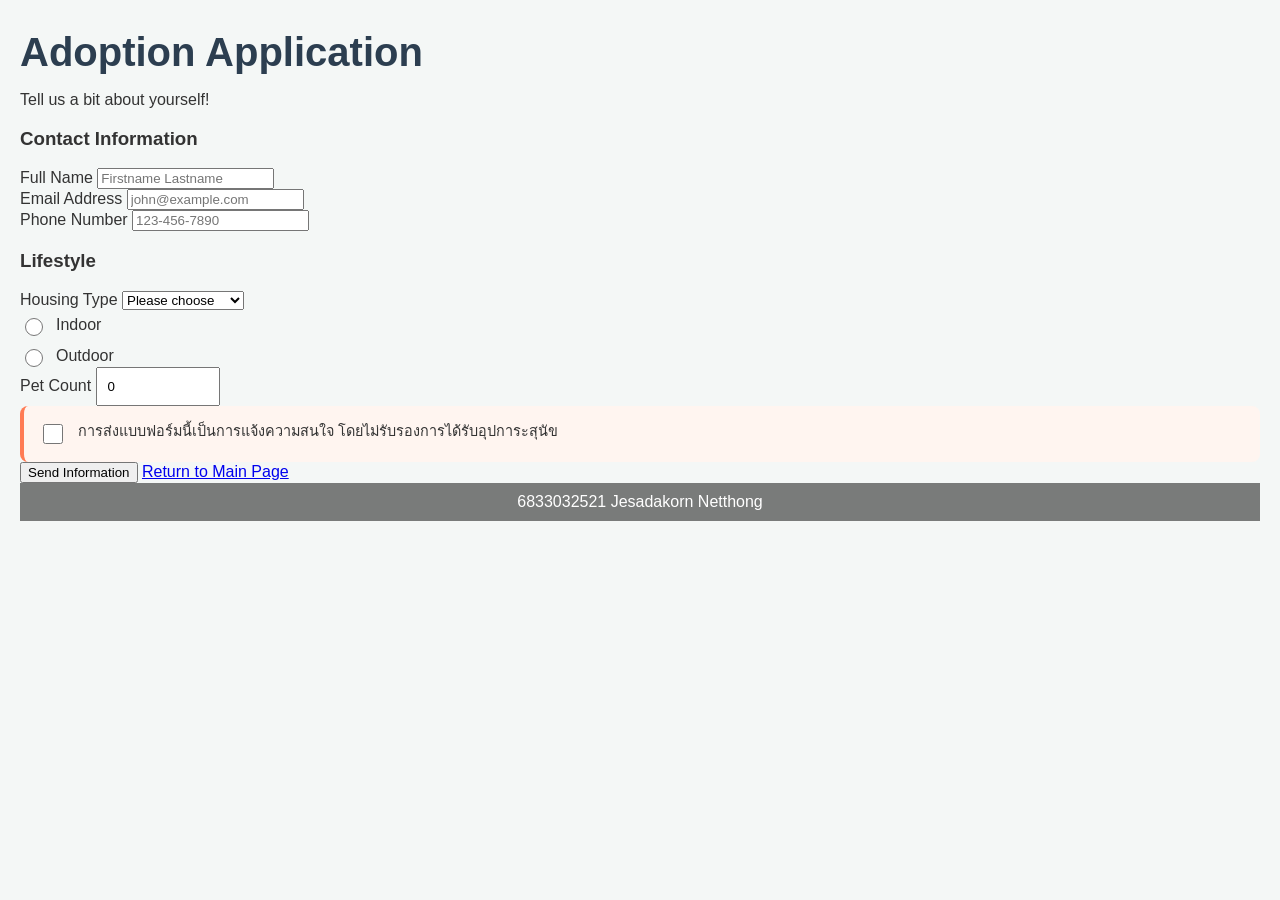
==== adoptme.html @ 49279551 "feat: complete index.html and add adoptme.html" ====
<!DOCTYPE html>
<html lang="en">
<head>
    <meta charset="UTF-8">
    <meta name="viewport" content="width=device-width, initial-scale=1.0">
    <link rel="stylesheet" href="style.css">
    <title>Adopt Me</title>
</head>

<body>
    <div class="form header">
        <h1>Adoption Application</h1>
        <p>Tell us a bit about yourself!</p>
    </div>
    <form id="adoption-form">
        <div class="form-section">
            <h3>Contact Information</h3>
            <div class="input-group">
                <label for="full-name">Full Name</label>
                <input type="text" id="full-name" name="full-name" placeholder="Firstname Lastname" required>
            </div>
            <div class="input-row">
                <div class="input-group">
                    <label for="email">Email Address</label>
                    <input type="email" id="email" name="email" placeholder="john@example.com" required>
                </div>
                <div class="input-group">
                    <label for="phone">Phone Number</label>
                    <input type="tel" id="phone" name="phone" placeholder="123-456-7890" required>
                </div>
            </div>
        </div>

        <div class="form-section">
            <h3>Lifestyle</h3>
            <div class="input-group">
                <label for="housing">Housing Type</label>
                <select id="housing" name="housing" required>
                    <option value="">Please choose</option>
                    <option value="detached">Detached House</option>
                    <option value="townhouse">Townhouse</option>
                    <option value="condo">Condominium</option>
                    <option value="others">Others</option>
                </select>
            </div>

            <div class="input-group">
                <div class="radio-group">
                    <label class="radio-label">
                        <input type="radio" name="living-style" value="indoor" required>Indoor
                    </label>
                    <label class="radio-label">
                        <input type="radio" name="living-style" value="outdoor">Outdoor
                    </label>
                </div>
            </div>

            <div class="input-group">
                <label for="pet-count">Pet Count</label>
                <input type="number" id="pet-count" name="pet-count" min="0" value="0" required>
            </div>
        </div>

        <div class="form-section">
            <div class="checkbox-group">
                <input type="checkbox" id="agreement" name="agreement" required>
                <label for="agreement">การส่งแบบฟอร์มนี้เป็นการแจ้งความสนใจ โดยไม่รับรองการได้รับอุปการะสุนัข</label>
            </div>
        </div>

        <button type="submit" class="submit-btn">Send Information</button>
            <a href="index.html" class="back-link">Return to Main Page</a>
    </form>

    <div class="bottom-mid">6833032521 Jesadakorn Netthong</div>
</body>

</html>
---- style.css ----
body {
    font-family: 'Segoe UI', Tahoma, Geneva, Verdana, sans-serif;
    background-color: #f4f7f6;
    margin: 0;
    padding: 20px;
    color: #333;
}

.profile-container {
    max-width: 1000px;
    margin: 0 auto;
    background: #fff;
    border-radius: 15px;
    padding: 20px;
    box-shadow: 0 4px 15px rgba(0,0,0,0.1);
    display: grid;
    grid-template-columns: 1fr 1fr;
    gap: 20px;
    padding: 10px;
}

.profile {
    background: white;
    border-radius: 12px;
    overflow: hidden;
    border: 1px solid #eee;
    display: flex;
    flex-direction: column;
}

.image-section {
    flex: 1;
    min-width: 300px;
}

.image-section img {
    width: 100%;
    height: 100%;
    object-fit: cover;
}

.info-section {
    flex: 1;
    padding: 30px;
    min-width: 300px;
}

.tag {
    background-color: #ffe8d6;
    color: #d4a373;
    padding: 5px 12px;
    border-radius: 20px;
    font-size: 0.8rem;
    font-weight: bold;
    text-transform: uppercase;
}

h1 {
    margin: 10px 0;
    color: #2c3e50;
    font-size: 2.5rem;
}

.stats-grid {
    display: grid;
    grid-template-columns: 1fr 1fr;
    gap: 15px;
    margin: 20px 0;
}

.stat-item {
    border-bottom: 1px solid #eee;
    padding-bottom: 5px;
}

.stat-label {
    font-size: 0.8rem;
    color: #888;
    display: block;
}

.stat-value {
    font-weight: bold;
    color: #444;
}

.description {
    line-height: 1.6;
    color: #666;
    margin-bottom: 25px;
}

.adopt-btn {
    display: block;
    text-align: center;
    background-color: #ff7b54;
    color: white;
    text-decoration: none;
    padding: 15px;
    border-radius: 8px;
    font-weight: bold;
    transition: background 0.3s;
}

.adopt-btn:hover {
    background-color: #e86a43;
}

@media (max-width: 600px) {
    .profile-container { flex-direction: column; }
}

.bottom-left {
    position: fixed;
    bottom: 0;
    left: 0;
    padding: 10px;
    background-color: rgba(0, 0, 0, 0.5);
    color: white;
}

.bottom-mid {
    position: relative;
    bottom: 0;
    text-align: center;
    padding: 10px;
    background-color: rgba(0, 0, 0, 0.5);
    color: white;
}

.radio-group {
    display: flex;
    flex-direction: column;
    gap: 10px;
    margin-top: 5px;
}

.radio-label {
    display: flex;
    align-items: center;
    gap: 10px;
    font-weight: normal;
    cursor: pointer;
}

.radio-label input[type="radio"] {
    width: 18px;
    height: 18px;
    cursor: pointer;
}

input[type="number"] {
    width: 100px;
    padding: 10px;
}

.checkbox-group {
    display: flex;
    align-items: flex-start;
    gap: 12px;
    background: #fff5f0;
    padding: 15px;
    border-radius: 8px;
    border-left: 4px solid #ff7b54;
}

.checkbox-group input[type="checkbox"] {
    width: 20px;
    height: 20px;
    margin-top: 3px;
    cursor: pointer;
}

.checkbox-group label {
    font-weight: normal;
    font-size: 0.9rem;
    line-height: 1.4;
    cursor: pointer;
}
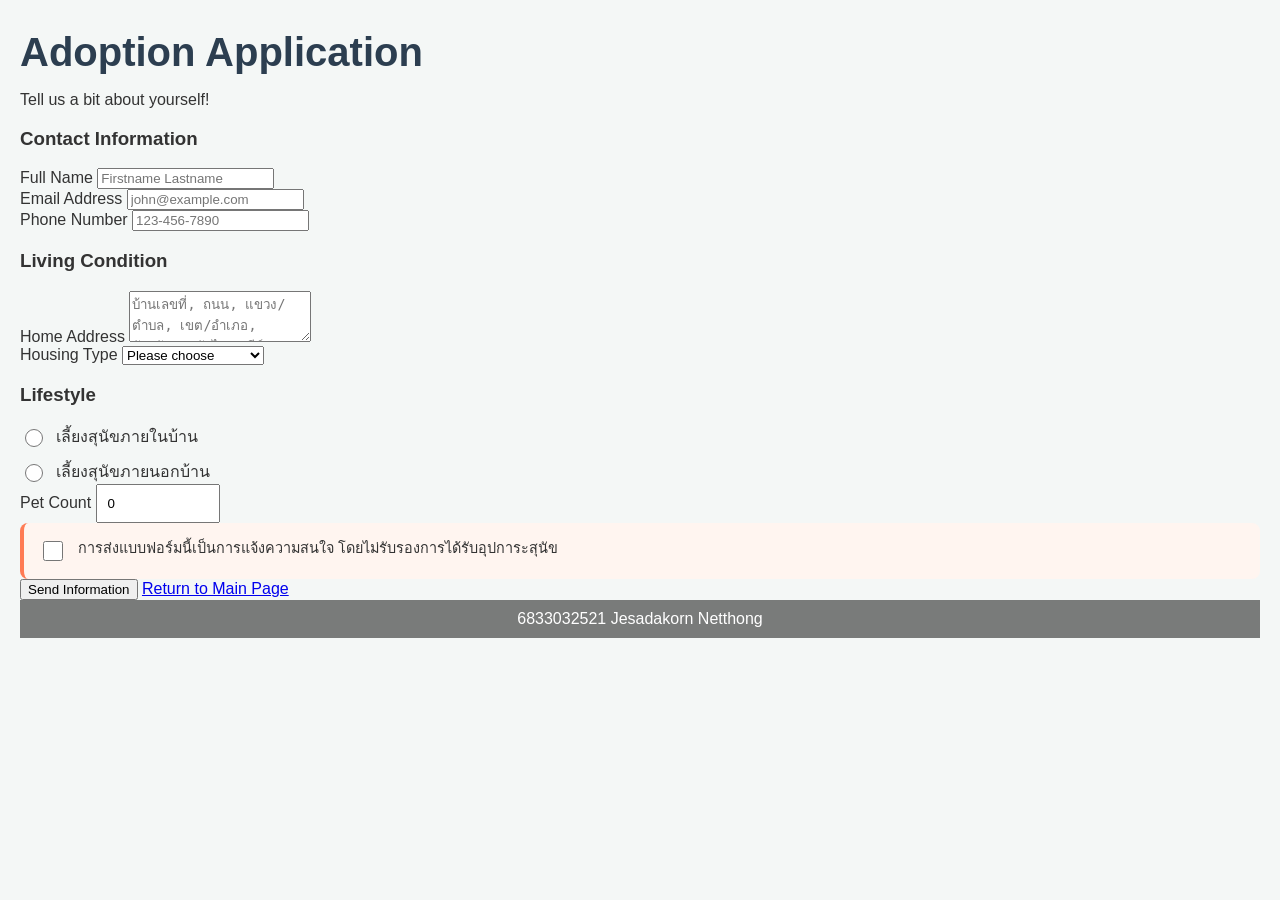
==== commit a7518e30: "fix: add home address" ====
--- a/adoptme.html
+++ b/adoptme.html
@@ -32,25 +32,31 @@
         </div>
 
         <div class="form-section">
-            <h3>Lifestyle</h3>
+            <h3>Living Condition</h3>
+            <div class="input-group">
+                <label for="address">Home Address</label>
+                <textarea id="address" name="address" rows="3" placeholder="บ้านเลขที่, ถนน, แขวง/ตำบล, เขต/อำเภอ, จังหวัด, รหัสไปรษณีย์" required></textarea>
+            </div>
+            
             <div class="input-group">
                 <label for="housing">Housing Type</label>
                 <select id="housing" name="housing" required>
                     <option value="">Please choose</option>
-                    <option value="detached">Detached House</option>
-                    <option value="townhouse">Townhouse</option>
-                    <option value="condo">Condominium</option>
-                    <option value="others">Others</option>
+                    <option value="garden">บ้านสวน</option>
+                    <option value="detached">บ้านเดี่ยว</option>
+                    <option value="townhome">บ้านทาวน์โฮม</option>
+                    <option value="condo">คอนโดมิเนียม/หอพัก</option>
                 </select>
             </div>
 
             <div class="input-group">
+                <h3>Lifestyle</h3>
                 <div class="radio-group">
                     <label class="radio-label">
-                        <input type="radio" name="living-style" value="indoor" required>Indoor
+                        <input type="radio" name="living-style" value="indoor" required>เลี้ยงสุนัขภายในบ้าน
                     </label>
                     <label class="radio-label">
-                        <input type="radio" name="living-style" value="outdoor">Outdoor
+                        <input type="radio" name="living-style" value="outdoor">เลี้ยงสุนัขภายนอกบ้าน
                     </label>
                 </div>
             </div>
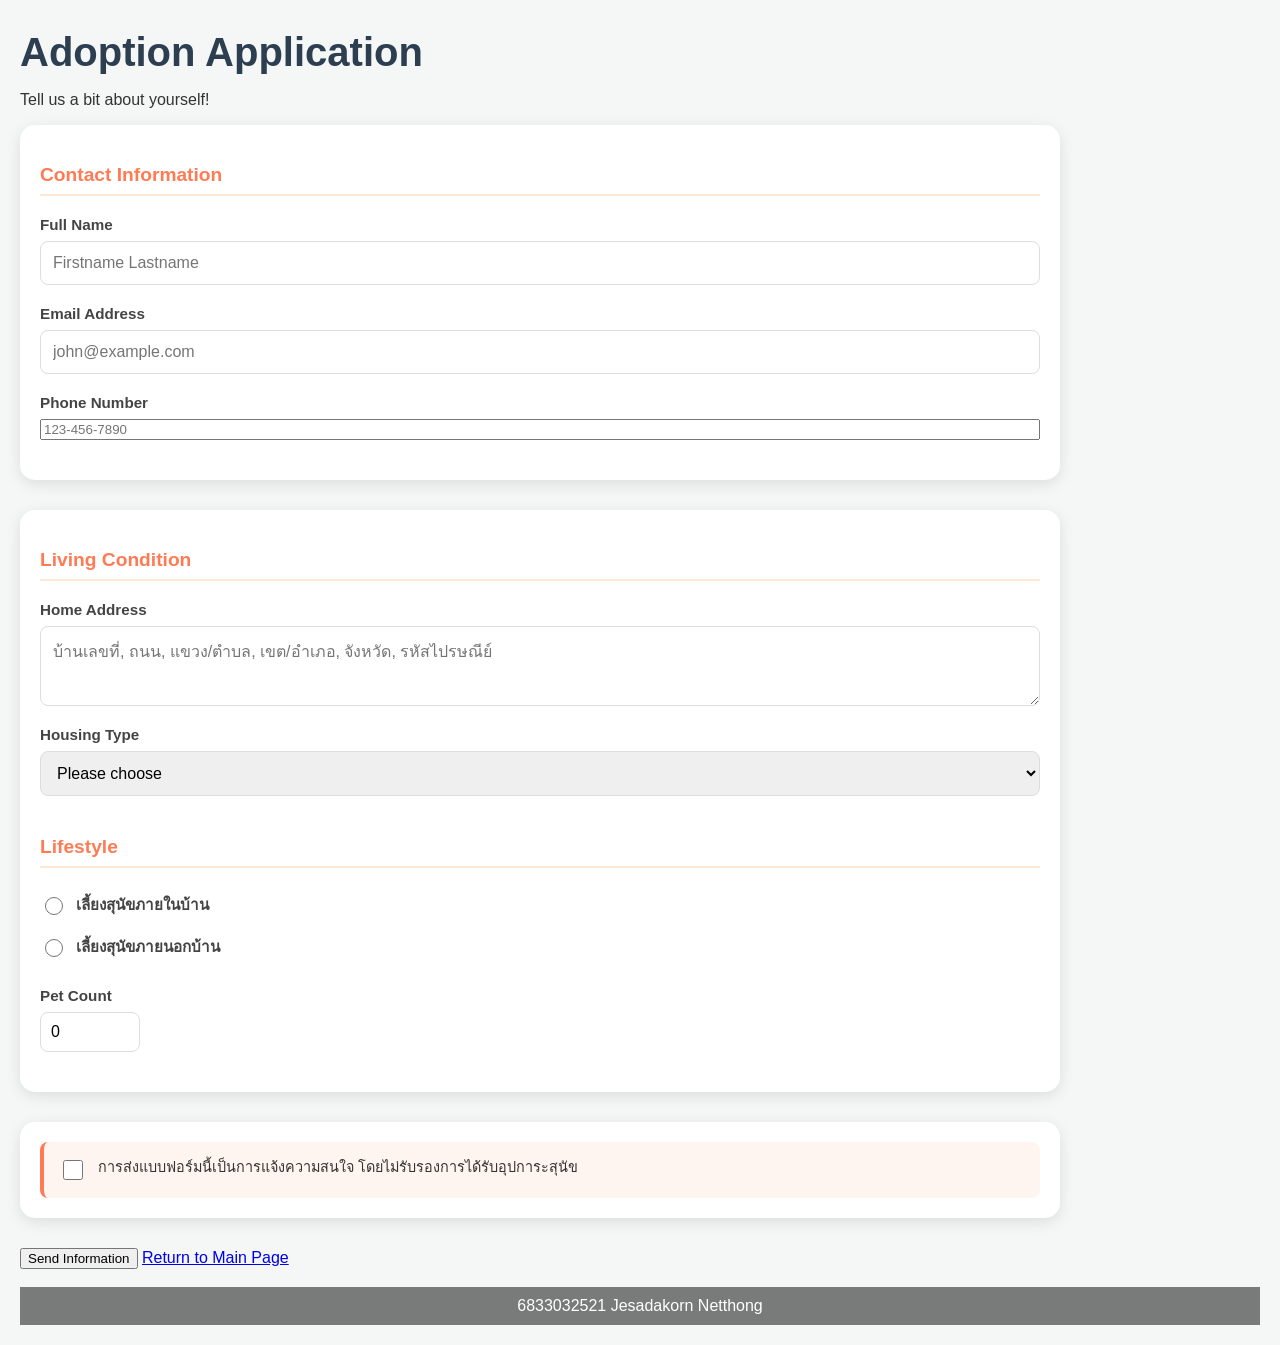
==== commit 2c8a14cb: "fix: improve css styling" ====
--- a/adoptme.html
+++ b/adoptme.html
@@ -77,7 +77,7 @@
         <button type="submit" class="submit-btn">Send Information</button>
             <a href="index.html" class="back-link">Return to Main Page</a>
     </form>
-
+    <br>
     <div class="bottom-mid">6833032521 Jesadakorn Netthong</div>
 </body>
 
--- a/style.css
+++ b/style.css
@@ -128,6 +128,62 @@
     color: white;
 }
 
+.form-section {
+    max-width: 1000px;
+    margin-bottom: 30px;
+    background: #fff;
+    border-radius: 15px;
+    padding: 20px;
+    box-shadow: 0 4px 15px rgba(0,0,0,0.1);
+}
+
+.form-section h3 {
+    font-size: 1.2rem;
+    color: #ff7b54;
+    border-bottom: 2px solid #ffe8d6;
+    padding-bottom: 8px;
+    margin-bottom: 20px;
+}
+
+.input-group {
+    margin-bottom: 20px;
+    display: flex;
+    flex-direction: column;
+}
+
+.input-group label {
+    font-weight: bold;
+    margin-bottom: 8px;
+    font-size: 0.95rem;
+    color: #444;
+}
+
+input[type="text"],
+input[type="email"],
+input[type="number"],
+select,
+textarea {
+    width: 100%;
+    padding: 12px;
+    border: 1px solid #ddd;
+    border-radius: 8px;
+    font-family: inherit;
+    font-size: 1rem;
+    transition: all 0.3s;
+    box-sizing: border-box;
+}
+
+input:focus, select:focus, textarea:focus {
+    outline: none;
+    border-color: #ff7b54;
+    box-shadow: 0 0 8px rgba(255, 123, 84, 0.2);
+    background-color: #fff;
+}
+
+textarea {
+    resize: vertical;
+}
+
 .radio-group {
     display: flex;
     flex-direction: column;
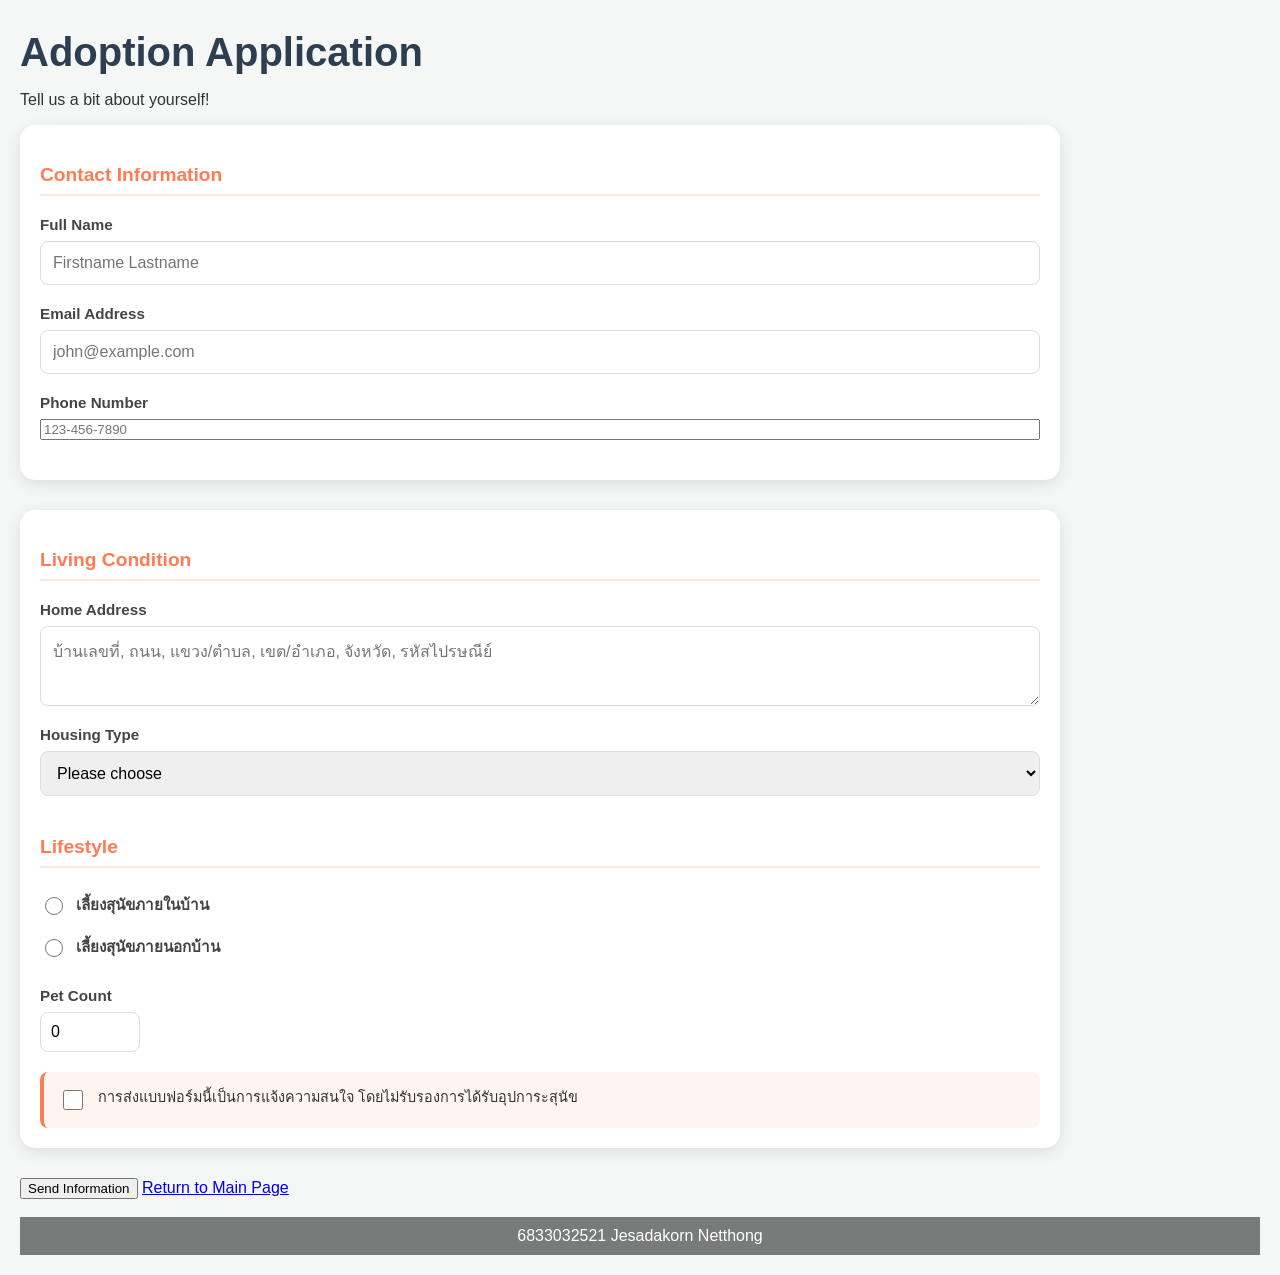
==== commit 592bffd2: "fix: group the checkbox together with other button" ====
--- a/adoptme.html
+++ b/adoptme.html
@@ -65,9 +65,7 @@
                 <label for="pet-count">Pet Count</label>
                 <input type="number" id="pet-count" name="pet-count" min="0" value="0" required>
             </div>
-        </div>
 
-        <div class="form-section">
             <div class="checkbox-group">
                 <input type="checkbox" id="agreement" name="agreement" required>
                 <label for="agreement">การส่งแบบฟอร์มนี้เป็นการแจ้งความสนใจ โดยไม่รับรองการได้รับอุปการะสุนัข</label>
